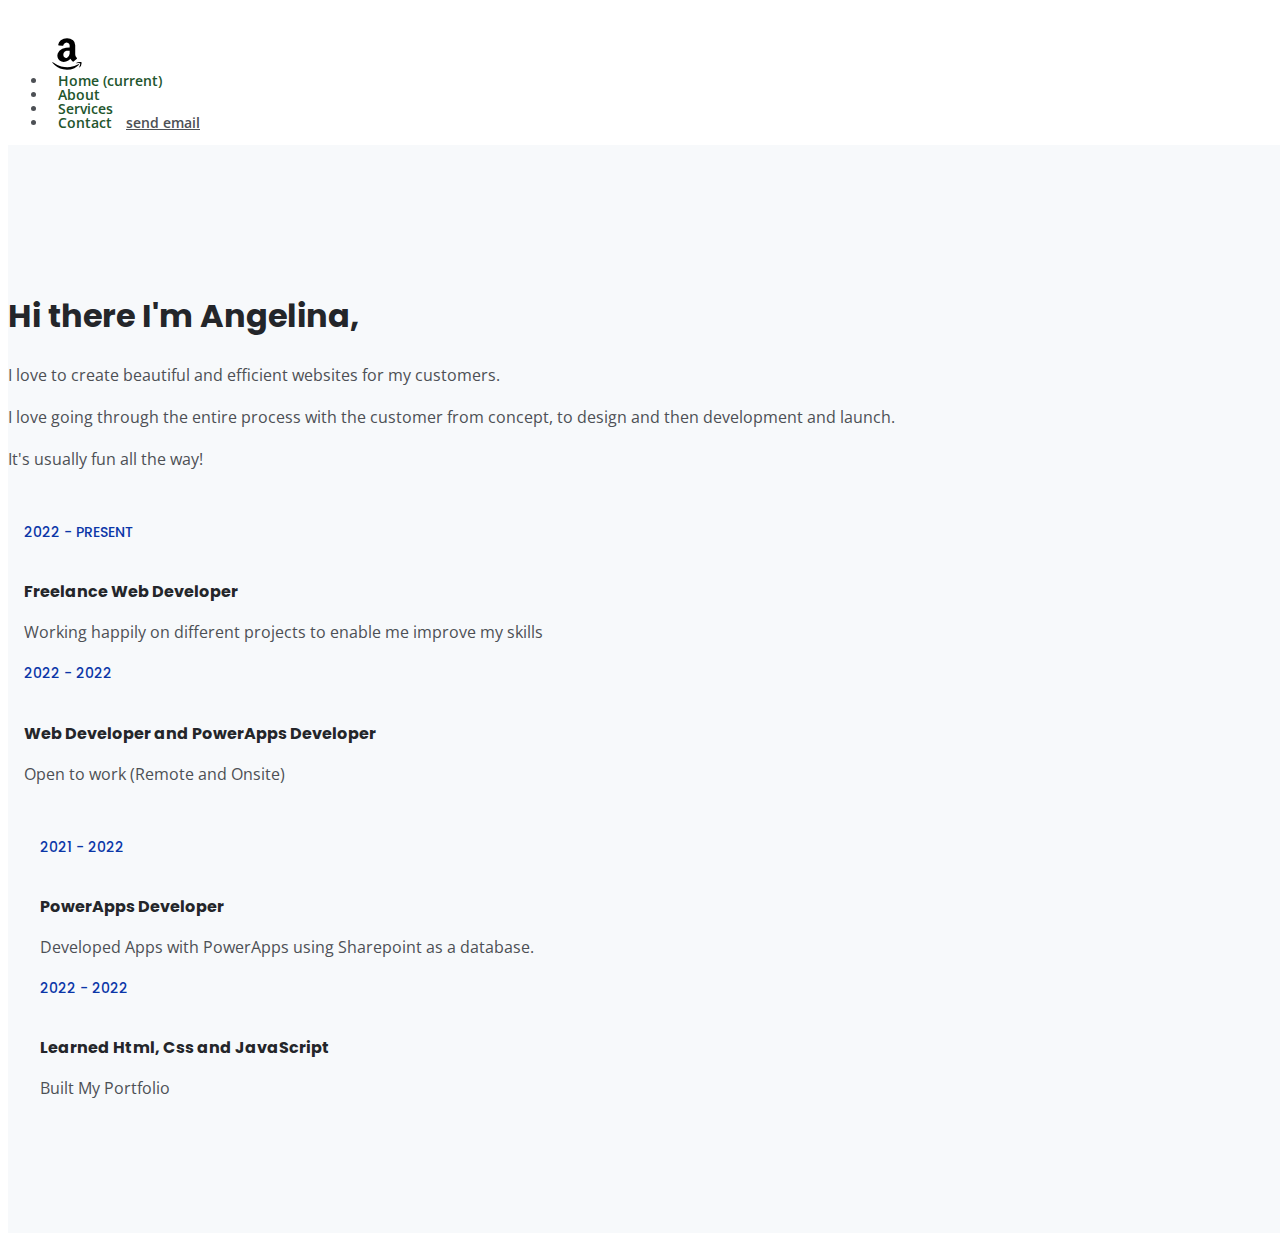
==== about.html @ e0189b52 "updates" ====
<!DOCTYPE html>
<html lang="en">
    <head>
        <meta charset="utf-8">
        <meta name="viewport" content="width=device-width, initial-scale=1, shrink-to-fit=no">
        
        <!-- SEO Meta Tags -->
        <meta name="description" content="Your description">
        <meta name="author" content="Angelina Onuoha">
    
        <!-- OG Meta Tags to improve the way the post looks when you share the page on Facebook, Twitter, LinkedIn -->
        <meta property="og:site_name" content="" /> <!-- website name -->
        <meta property="og:site" content="" /> <!-- website link -->
        <meta property="og:title" content=""/> <!-- title shown in the actual shared post -->
        <meta property="og:description" content="" /> <!-- description shown in the actual shared post -->
        <meta property="og:image" content="" /> <!-- image link, make sure it's jpg -->
        <meta property="og:url" content="" /> <!-- where do you want your post to link to -->
        <meta name="twitter:card" content="summary_large_image"> <!-- to have large image post format in Twitter -->
    
        <!-- Webpage Title -->
        <title>About Page</title>
        
        <!-- Styles -->
        <link rel="preconnect" href="https://fonts.gstatic.com">
        <link href="https://fonts.googleapis.com/css2?family=Open+Sans:ital,wght@0,400;0,600;0,700;1,400&family=Poppins:wght@600&display=swap" rel="stylesheet">
        <link href="css/bootstrap.css" rel="stylesheet">
        <link href="css/fontawesome-all.css" rel="stylesheet">
        <link href="css/styles.css" rel="stylesheet">
        
        <!-- Favicon  -->
        <link rel="icon" href="./images/Logo of A.svg">
    </head>
    <body data-spy="scroll" data-target=".fixed-top">

         <!-- Navigation -->
    <nav class="navbar navbar-expand-lg fixed-top navbar-dark">
        <div class="container">
            
            <!-- Image Logo -->
            <a class="navbar-brand logo-image" href="index.html"><img src="./images/Logo of A.svg" alt="logo picture"></a>  

            <!-- Text Logo - Use this if you don't have a graphic logo -->
            <!-- <a class="navbar-brand logo-text page-scroll" href="index.html">Angel</a> -->

            <button class="navbar-toggler p-0 border-0" type="button" data-toggle="offcanvas">
                <span class="navbar-toggler-icon"></span>
            </button>

            <div class="navbar-collapse offcanvas-collapse" id="navbarsExampleDefault">
                <ul class="navbar-nav ml-auto">
                    <li class="nav-item">
                        <a class="nav-link page-scroll" href="index.html">Home <span class="sr-only">(current)</span></a>
                    </li>
                    <li class="nav-item">
                        <a class="nav-link page-scroll" href="about.html">About</a>
                    </li>
                    <li class="nav-item">
                        <a class="nav-link page-scroll" href="services.html">Services</a>
                    </li>
                    
                    <li class="nav-item">
                        <a class="nav-link page-scroll" href="contact.html"target="_blank">Contact</a>
                        <a href="mailto:chimaangelina@gmail.com"target="_blank">send email</a>
                    </li>
                </ul>
                <span class="nav-item social-icons">
                    <span class="fa-stack">
                        <a href="https://www.facebook.com/angelina.onuoha"target="_blank">
                            <i class="fas fa-circle fa-stack-2x"></i>
                            <i class="fab fa-facebook-f fa-stack-1x"></i>
                        </a>
                    </span>
                    <span class="fa-stack">
                        <a href="https://www.twiter.com/@AngelinaOnuoha"target="_blank">
                            <i class="fas fa-circle fa-stack-2x"></i>
                            <i class="fab fa-twitter fa-stack-1x"></i>
                        </a>
                    </span>
                </span>
            </div> <!-- end of navbar-collapse -->
        </div> <!-- end of container -->
    </nav> <!-- end of navbar -->
    <!-- end of navigation -->


        
    <!-- About-->
    <div id="about" class="basic-1 bg-gray">
        <div class="container">
            <div class="row">
                <div class="col-lg-4">
                    <div class="text-container first">
                        <h2>Hi there I'm Angelina,</h2>
                        <p>I love to create beautiful and efficient websites for my customers.</p>
                        <p>I love going through the entire process with the customer from concept, to design and then development and launch.</p>
                        <p>It's usually fun all the way!</p>
                    </div> <!-- end of text-container -->
                </div> <!-- end of col -->
                
                <div class="col-lg-4">
                    <div class="text-container second">
                        <div class="time">2022 - PRESENT</div>
                        <h6>Freelance Web Developer</h6>
                        <p>Working happily on different projects to enable me improve my skills</p>
                        <div class="time">2022 - 2022</div>
                        <h6>Web Developer and PowerApps Developer</h6>
                        <p>Open to work (Remote and Onsite)</p>
                    </div> <!-- end of text-container -->
                </div> <!-- end of col -->
                <div class="col-lg-4">
                    <div class="text-container third">
                        <div class="time">2021 - 2022</div>
                        <h6>PowerApps Developer</h6>
                        <p>Developed Apps with PowerApps using Sharepoint as a database.</p>
                        <div class="time">2022 - 2022</div>
                        <h6>Learned Html, Css and JavaScript</h6>
                        <p>Built My Portfolio</p>
                    </div> <!-- end of text-container -->
                </div> <!-- end of col -->
            </div> <!-- end of row -->
        </div> <!-- end of container -->
    </div> <!-- end of basic-1 -->
    <!-- end of about -->

</body>
</html>
---- css/styles.css ----
/* Description: Master CSS file */

/*****************************************
Table Of Contents:
- General Styles
- Navigation
- Header
- About
- Services
- Details
- Projects
- Works
- Testimonials
- Questions
- Contact
- Footer 
- Copyright
- Back To Top Button
- Extra Pages
- Media Queries
******************************************/

/*****************************************
Colors:
- Backgrounds, navbar - black #24262a
- Backgrounds - light gray #f7f9fb
- Buttons, icons - blue #0b36a8
- Headings text - black #24262a
- Body text - dark gray #4d5055
******************************************/

/**************************/
/*     General Styles     */
/**************************/
body,
html {
  width: 100%;
  height: 100%;
}

body,
p {
  color: #4d5055;
  font: 400 1rem/1.625rem "Open Sans", sans-serif;
}

h1 {
  color: #24262a;
  font-weight: 700;
  font-size: 1.2rem;
  line-height: 3.25rem;
  font-family: "Poppins";
}
.intro {
  font-size: 20px;
}
h2 {
  color: #24262a;
  font-weight: 700;
  font-size: 2rem;
  line-height: 2.5rem;
  font-family: "Poppins";
}

h3 {
  color: #24262a;
  font-weight: 700;
  font-size: 1.75rem;
  line-height: 2.25rem;
  font-family: "Poppins";
}

h4 {
  color: #24262a;
  font-weight: 700;
  font-size: 1.5rem;
  line-height: 2rem;
  font-family: "Poppins";
}

h5 {
  color: #24262a;
  font-weight: 700;
  font-size: 1.25rem;
  line-height: 1.625rem;
  font-family: "Poppins";
}

h6 {
  color: #24262a;
  font-weight: 700;
  font-size: 1rem;
  line-height: 1.375rem;
  font-family: "Poppins";
}

.p-large {
  font-size: 14px;
  line-height: 1.75rem;
}

.p-small {
  font-size: 0.875rem;
  line-height: 1.5rem;
}

.testimonial-text {
  font-style: italic;
}

.testimonial-author {
  font-weight: 700;
  font-size: 1rem;
  line-height: 1.5rem;
}

.li-space-lg li {
  margin-bottom: 0.5rem;
}

a {
  color: #4d5055;
  text-decoration: underline;
}

a:hover {
  color: #b8d08f;
  text-decoration: underline;
}

.no-line {
  text-decoration: none;
}

.no-line:hover {
  text-decoration: none;
}

.blue {
  color: #2259ec;
}

.bg-gray {
  background-color: #f7f9fb;
}

.section-divider {
  display: block;
  height: 1px;
  margin: 0;
  border: none;
  background-color: #d3dae2;
}

.btn-solid-reg {
  display: inline-block;
  padding: 1.375rem 2.25rem 1.375rem 2.25rem;
  border: 1px solid #0b36a8;
  background-color: #0b36a8;
  color: #ffffff;
  font-weight: 600;
  font-size: 0.875rem;
  line-height: 0;
  text-decoration: none;
  transition: all 0.2s;
}

.btn-solid-reg:hover {
  background-color: transparent;
  color: #0b36a8; /* needs to stay here because of the color property of a tag */
  text-decoration: none;
}

.btn-solid-lg {
  display: inline-block;
  padding: 1.625rem 2.625rem 1.625rem 2.625rem;
  border: 1px solid #0b36a8;
  background-color: #0b36a8;
  color: #ffffff;
  font-weight: 600;
  font-size: 0.875rem;
  line-height: 0;
  text-decoration: none;
  transition: all 0.2s;
}

.btn-solid-lg:hover {
  background-color: transparent;
  color: #0b36a8; /* needs to stay here because of the color property of a tag */
  text-decoration: none;
}

.btn-outline-reg {
  display: inline-block;
  padding: 1.375rem 2.25rem 1.375rem 2.25rem;
  border: 1px solid #24262a;
  background-color: transparent;
  color: #24262a;
  font-weight: 600;
  font-size: 0.875rem;
  line-height: 0;
  text-decoration: none;
  transition: all 0.2s;
}

.btn-outline-reg:hover {
  background-color: #c0ceeb;
  color: #ffffff;
  text-decoration: none;
}

.btn-outline-lg {
  display: inline-block;
  padding: 1.625rem 2.625rem 1.625rem 2.625rem;
  border: 1px solid #75a0f0;
  background-color: transparent;
  color: #c0d3f7;
  font-weight: 600;
  font-size: 0.875rem;
  line-height: 0;
  text-decoration: none;
  transition: all 0.2s;
}

.btn-outline-lg:hover {
  background-color: #91afec;
  color: #ffffff;
  text-decoration: none;
}

.btn-outline-sm {
  display: inline-block;
  padding: 1rem 1.5rem 1rem 1.5rem;
  border: 1px solid #24262a;
  background-color: transparent;
  color: #24262a;
  font-weight: 600;
  font-size: 0.875rem;
  line-height: 0;
  text-decoration: none;
  transition: all 0.2s;
}

.btn-outline-sm:hover {
  background-color: #a2bcf0;
  color: #ffffff;
  text-decoration: none;
}

.form-group {
  position: relative;
  margin-bottom: 1.25rem;
}

.label-control {
  position: absolute;
  top: 0.875rem;
  left: 1.5rem;
  color: #7d838a;
  opacity: 1;
  font-size: 0.875rem;
  line-height: 1.375rem;
  cursor: text;
  transition: all 0.2s ease;
}

.form-control-input:focus + .label-control,
.form-control-input.notEmpty + .label-control,
.form-control-textarea:focus + .label-control,
.form-control-textarea.notEmpty + .label-control {
  top: 0.125rem;
  color: #4d5055;
  opacity: 1;
  font-size: 0.75rem;
  font-weight: 700;
}

.form-control-input,
.form-control-select {
  display: block; /* needed for proper display of the label in Firefox, IE, Edge */
  width: 100%;
  padding-top: 1.125rem;
  padding-bottom: 0.125rem;
  padding-left: 1.5rem;
  border: 1px solid #cbcbd1;
  background-color: #ffffff;
  color: #4d5055;
  font-size: 0.875rem;
  line-height: 1.875rem;
  transition: all 0.2s;
  -webkit-appearance: none; /* removes inner shadow on form inputs on ios safari */
}

.form-control-select {
  padding-top: 0.5rem;
  padding-bottom: 0.5rem;
  height: 3.25rem;
  color: #7d838a;
}

select {
  /* you should keep these first rules in place to maintain cross-browser behavior */
  -webkit-appearance: none;
  -moz-appearance: none;
  -ms-appearance: none;
  -o-appearance: none;
  appearance: none;
  background-image: url("../images/down-arrow.png");
  background-position: 96% 50%;
  background-repeat: no-repeat;
  outline: none;
}

.form-control-textarea {
  display: block; /* used to eliminate a bottom gap difference between Chrome and IE/FF */
  width: 100%;
  height: 14rem; /* used instead of html rows to normalize height between Chrome and IE/FF */
  padding-top: 1.5rem;
  padding-left: 1.3125rem;
  border: 1px solid #cbcbd1;
  background-color: #ffffff;
  color: #4d5055;
  font-size: 0.875rem;
  line-height: 1.5rem;
  transition: all 0.2s;
}

.form-control-input:focus,
.form-control-select:focus,
.form-control-textarea:focus {
  border: 1px solid #a1a1a1;
  outline: none; /* Removes blue border on focus */
}

.form-control-input:hover,
.form-control-select:hover,
.form-control-textarea:hover {
  border: 1px solid #a1a1a1;
}

.checkbox {
  font-size: 0.75rem;
  line-height: 1.25rem;
}

input[type="checkbox"] {
  vertical-align: -10%;
  margin-right: 0.5rem;
}

.form-control-submit-button {
  display: inline-block;
  width: 100%;
  height: 3.25rem;
  border: 1px solid #0b36a8;
  border-radius: 32px;
  background-color: #0b36a8;
  color: #ffffff;
  font-weight: 600;
  font-size: 0.875rem;
  line-height: 0;
  cursor: pointer;
  transition: all 0.2s;
}

.form-control-submit-button:hover {
  border: 1px solid #24262a;
  background-color: transparent;
  color: #24262a;
}

/**********************/
/*     Navigation     */
/**********************/
.navbar {
  background-color: #a3b1cd;
  font-weight: 600;
  font-size: 0.875rem;
  line-height: 0.875rem;
  box-shadow: 0 1px 6px 0 rgba(0, 0, 0, 0.025);
}

.navbar .navbar-brand {
  padding-top: 0.125rem;
  padding-bottom: 0.125rem;
}

.navbar .logo-image img {
  width: 118px;
  height: 36px;
}

.navbar .logo-text {
  color: #ffffff;
  font-weight: 700;
  font-size: 1.875rem;
  line-height: 1rem;
  text-decoration: none;
}

.offcanvas-collapse {
  position: fixed;
  top: 3.25rem; /* adjusts the height between the top of the page and the offcanvas menu */
  bottom: 0;
  left: 100%;
  width: 100%;
  padding-right: 1rem;
  padding-left: 1rem;
  overflow-y: auto;
  visibility: hidden;
  background-color: #97b1e6;
  transition: visibility 0.3s ease-in-out, -webkit-transform 0.3s ease-in-out;
  transition: transform 0.3s ease-in-out, visibility 0.3s ease-in-out;
  transition: transform 0.3s ease-in-out, visibility 0.3s ease-in-out,
    -webkit-transform 0.3s ease-in-out;
}

.offcanvas-collapse.open {
  visibility: visible;
  -webkit-transform: translateX(-100%);
  transform: translateX(-100%);
}

.navbar .navbar-nav {
  margin-top: 0.75rem;
  margin-bottom: 0.5rem;
}

.navbar .nav-item .nav-link {
  padding-top: 0.625rem;
  padding-bottom: 0.625rem;
  color: #22552d;
  text-decoration: none;
  transition: all 0.2s ease;
}

.navbar .nav-item.dropdown.show .nav-link,
.navbar .nav-item .nav-link:hover,
.navbar .nav-item .nav-link.active {
  color: #060d44;
}

/* Dropdown Menu */
.navbar .dropdown .dropdown-menu {
  animation: fadeDropdown 0.2s; /* required for the fade animation */
}

@keyframes fadeDropdown {
  0% {
    opacity: 0;
  }

  100% {
    opacity: 1;
  }
}

.navbar .dropdown-menu {
  margin-top: 0.5rem;
  margin-bottom: 0.5rem;
  border: none;
  background-color: #aac1ed;
}

.navbar .dropdown-item {
  padding-top: 0.5rem;
  padding-bottom: 0.5rem;
  color: #ffffff;
  font-weight: 600;
  font-size: 0.875rem;
  line-height: 0.875rem;
  text-decoration: none;
}

.navbar .dropdown-item:hover {
  background-color: #0eb5e8;
  color: #474d81;
}

.navbar .dropdown-divider {
  width: 100%;
  height: 1px;
  margin: 0.5rem auto 0.5rem auto;
  border: none;
  background-color: #e172e3;
}
/* end of dropdown menu */

.navbar .fa-stack {
  width: 2em;
  margin-right: 0.25rem;
  font-size: 0.75rem;
}

.navbar .fa-stack-2x {
  color: #0b36a8;
  transition: all 0.2s ease;
}

.navbar .fa-stack-1x {
  color: #ffffff;
  transition: all 0.2s ease;
}

.navbar .fa-stack:hover .fa-stack-2x {
  color: #ffffff;
}

.navbar .fa-stack:hover .fa-stack-1x {
  color: #0b36a8;
}

.navbar .navbar-toggler {
  padding: 0;
  border: none;
  font-size: 1.25rem;
}

/******************/
/*     Header     */
/******************/
.header {
  padding-top: 7rem;
  padding-bottom: 5.5rem;
  background: linear-gradient(rgba(0, 0, 0, 0.1), rgba(0, 0, 0, 0.1)),
    url("../images/icon.jpg") center center no-repeat;
  background-size: cover;
  text-align: center;
}

.header .h1-large {
  margin-bottom: 1.75rem;
  color: #ffffff;
}

.header .btn-solid-lg:hover {
  border: 1px solid #ffffff;
  color: #ffffff;
}

.header .btn-outline-lg {
  padding: 1.625rem 1.625rem 1.625rem 1.625rem;
  border: none;
  color: #f5ebeb;
}

.header .btn-outline-lg:hover {
  background: transparent;
  color: #9cfdd9;
  text-decoration: none;
}

.header .btn-outline-lg .fas {
  margin-right: 0.375rem;
}

/*****************/
/*     About     */
/*****************/
.basic-1 {
  padding-top: 7.75rem;
  padding-bottom: 5.25rem;
}

.basic-1 .text-container {
  margin-bottom: 3rem;
}

.basic-1 .time {
  margin-bottom: 0.5rem;
  color: #0b36a8;
  font-weight: 500;
  font-size: 0.875rem;
  line-height: 1.5rem;
  font-family: "Poppins";
}

.basic-1 h6 {
  margin-bottom: 0.125rem;
}

/********************/
/*     Services     */
/********************/
.basic-2 {
  padding-top: 7.75rem;
  padding-bottom: 5.25rem;
}

.basic-2 .h2-heading {
  margin-bottom: 0.75rem;
  text-align: center;
}

.basic-2 .p-heading {
  margin-bottom: 4rem;
  text-align: center;
}

.basic-2 .text-box {
  margin-bottom: 3rem;
  padding: 3.5rem 1rem 2.125rem 1rem;
  border: 1px solid #cfd7de;
}

.basic-2 .fas,
.basic-2 .far {
  margin-bottom: 1.75rem;
  color: #0b36a8;
  font-size: 3.5rem;
}

.basic-2 h4 {
  letter-spacing: 1px;
}

/*******************/
/*     Details     */
/*******************/
.split .area-1 {
  height: 430px;
  background: linear-gradient(
      to bottom right,
      rgba(25, 26, 29, 0.5),
      rgba(25, 26, 29, 0.5)
    ),
    url("../images/background\ A.jpg") center center no-repeat;
  background-size: cover;
}

.split .area-2 {
  padding-top: 7.75rem;
  padding-bottom: 7.75rem;
}

.split p {
  margin-bottom: 2.25rem;
}

.split .icons-container {
  margin-top: 3rem;
}

.split .icons-container img {
  width: 50px;
  margin-right: 0.625rem;
  margin-bottom: 0.75rem;
}

/********************/
/*     Projects     */
/********************/
.basic-3 {
  padding-top: 7.75rem;
  padding-bottom: 1rem;
}

.basic-3 .h2-heading {
  margin-bottom: 0.75rem;
  text-align: center;
}

.basic-3 .p-heading {
  margin-bottom: 4rem;
  text-align: center;
}

.basic-3 .text-container {
  margin-bottom: 4rem;
}

.basic-3 .image-container {
  margin-bottom: 1rem;
}

/* Hover Animation */
.basic-3 .image-container {
  overflow: hidden;
  margin-right: auto;
  margin-left: auto;
}

.basic-3 .image-container img {
  margin: 0;
  transition: all 0.2s;
}

.basic-3 .image-container:hover img {
  -moz-transform: scale(1.1);
  -webkit-transform: scale(1.1);
  transform: scale(1.1);
}
/* end of hover animation */

/*****************/
/*     Works     */
/*****************/
.basic-4 {
  padding-bottom: 1rem;
}

.basic-4 .text-container {
  margin-bottom: 4rem;
}

.basic-4 .image-container {
  margin-bottom: 1rem;
}

/* Hover Animation */
.basic-4 .image-container {
  overflow: hidden;
  margin-right: auto;
  margin-left: auto;
}

.basic-4 .image-container img {
  margin: 0;
  transition: all 0.2s;
}

.basic-4 .image-container:hover img {
  -moz-transform: scale(1.15);
  -webkit-transform: scale(1.15);
  transform: scale(1.15);
}
/* end of hover animation */

/************************/
/*     Testimonials     */
/************************/
.cards-1 {
  padding-top: 3rem;
  padding-bottom: 3.875rem;
}

.cards-1 .h2-heading {
  margin-bottom: 3rem;
  text-align: center;
}

.cards-1 .card {
  margin-bottom: 4rem;
  border: none;
}

.cards-1 .card-body {
  padding: 0;
  text-align: center;
}

.cards-1 .testimonial-text {
  margin-bottom: 1.625rem;
}

.cards-1 img {
  display: inline-block;
  width: 60px;
  margin-bottom: 0.875rem;
  border-radius: 50%;
}

.cards-1 .text {
  margin-top: 0.375rem;
}

.cards-1 .testimonial-author {
  color: #24262a;
}

.cards-1 .testimonial-author,
.cards-1 .occupation {
  font-size: 0.875rem;
  line-height: 1.375rem;
}

/*********************/
/*     Questions     */
/*********************/
.accordion-1 {
  padding-top: 7.75rem;
  padding-bottom: 6.75rem;
}

.accordion-1 .h2-heading {
  margin-bottom: 2.5rem;
  text-align: center;
}

.accordion-1 .card {
  margin-bottom: 1.75rem;
  border: none;
}

.accordion-1 .card-header {
  padding: 0;
  border: none;
  background-color: transparent;
}

.accordion-1 .card button {
  padding: 0;
  color: #24262a;
  font-weight: 600;
  font-size: 1.125rem;
  line-height: 1.75rem;
  font-family: "Poppins";
}

.accordion-1 .card button:hover {
  text-decoration: none;
}

.accordion-1 .card button:before {
  float: left;
  margin-right: 0.625rem;
  font-family: "Font Awesome 5 Free";
  font-weight: 900;
  content: "\f078";
  transition: all 0.2s;
}

.accordion-1 .card button.collapsed:before {
  -webkit-transform: rotate(180deg);
  -moz-transform: rotate(180deg);
  transform: rotate(180deg);
}

.accordion-1 .card-body {
  padding: 0.75rem 1.5rem 0.5rem 1.5rem;
}

/*******************/
/*     Contact     */
/*******************/
.form-1 {
  padding-top: 7.75rem;
  padding-bottom: 7rem;
  text-align: center;
}

.form-1 .h2-heading {
  margin-bottom: 0.75rem;
  text-align: center;
}

.form-1 .p-heading {
  margin-bottom: 4rem;
}

/******************/
/*     Footer     */
/******************/
.footer {
  padding-top: 6.25rem;
  padding-bottom: 2rem;
  background-color: #95b0e5;
  text-align: center;
}

.footer a {
  text-decoration: none;
}

.footer .fa-stack {
  width: 2em;
  margin-bottom: 1.25rem;
  margin-right: 0.375rem;
  font-size: 1.5rem;
}

.footer .fa-stack .fa-stack-1x {
  color: #ffffff;
  transition: all 0.2s ease;
}

.footer .fa-stack .fa-stack-2x {
  color: #0b36a8;
  transition: all 0.2s ease;
}

.footer .fa-stack:hover .fa-stack-1x {
  color: #0b36a8;
}

.footer .fa-stack:hover .fa-stack-2x {
  color: #ffffff;
}

/*********************/
/*     Copyright     */
/*********************/
.copyright {
  padding-top: 1rem;
  padding-bottom: 1rem;
  background-color: #a4bef0;
  text-align: center;
}

.copyright .p-small {
  color: #9da6ac;
  text-align: center;
}

.copyright a {
  color: #9da6ac;
}

/******************************/
/*     Back To Top Button     */
/******************************/
a.back-to-top {
  position: fixed;
  z-index: 999;
  right: 12px;
  bottom: 12px;
  display: none;
  width: 42px;
  height: 42px;
  border-radius: 30px;
  background: #a7b5ca url("../images/up-arrow.png") no-repeat center 47%;
  background-size: 18px 18px;
  text-indent: -9999px;
}

a:hover.back-to-top {
  background-color: #0b36a8;
}

/***********************/
/*     Extra Pages     */
/***********************/
.ex-header {
  padding-top: 8.5rem;
  padding-bottom: 4rem;
  background-color: #a7b8db;
}

.ex-header h1 {
  color: #ffffff;
}

.ex-basic-1 .list-unstyled .fas {
  font-size: 0.375rem;
  line-height: 1.625rem;
}

.ex-basic-1 .list-unstyled .media-body {
  margin-left: 0.5rem;
}

.ex-basic-1 .text-box {
  padding: 1.25rem 1.25rem 0.5rem 1.25rem;
  background-color: #f7f9fb;
}

.ex-cards-1 .card {
  border: none;
  background-color: transparent;
}

.ex-cards-1 .card .fa-stack {
  width: 2em;
  font-size: 1.125rem;
}

.ex-cards-1 .card .fa-stack-2x {
  color: #0b36a8;
}

.ex-cards-1 .card .fa-stack-1x {
  color: #ffffff;
  font-weight: 700;
  line-height: 2.125rem;
}

.ex-cards-1 .card .list-unstyled .media-body {
  margin-left: 0.75rem;
}

.ex-cards-1 .card .list-unstyled .media-body h5 {
  margin-top: 0.125rem;
  margin-bottom: 0.375rem;
}

/*************************/
/*     Media Queries     */
/*************************/
/* Min-width 768px */
@media (min-width: 768px) {
  /* Header */
  .header {
    padding-top: 11rem;
    padding-bottom: 9rem;
  }
  /* end of header */

  /* Services */
  .basic-2 .text-box {
    padding-right: 2.125rem;
    padding-left: 2.125rem;
  }
  /* end of services */

  /* Extra Pages */
  .ex-basic-1 .text-box {
    padding: 1.75rem 2rem 0.875rem 2rem;
  }
  /* end of extra pages */
}
/* end of min-width 768px */

/* Min-width 992px */
.iconHouse {
  margin-bottom: 20px;
}
.icons {
  background: inherit;
  color: #2259ec;
}
.icons:hover {
  font-size: 1.5rem;
}
@media (min-width: 992px) {
  /* General Styles */
  .h2-heading {
    width: 35.25rem;
    margin-right: auto;
    margin-left: auto;
  }

  .p-heading {
    width: 46rem;
    margin-right: auto;
    margin-left: auto;
  }
  /* end of general styles */

  /* Navigation */
  .navbar {
    padding-top: 1.75rem;
    background-color: transparent;
    box-shadow: none;
    transition: all 0.2s;
  }

  .navbar.top-nav-collapse {
    padding-top: 0.5rem;
    padding-top: 0.5rem;
    background-color: #a1bbee;
    box-shadow: 0 3px 6px 0 rgba(0, 0, 0, 0.025);
  }

  .offcanvas-collapse {
    position: static;
    top: auto;
    bottom: auto;
    left: auto;
    width: auto;
    padding-right: 0;
    padding-left: 0;
    background-color: transparent;
    overflow-y: visible;
    visibility: visible;
  }

  .offcanvas-collapse.open {
    -webkit-transform: none;
    transform: none;
  }

  .navbar .navbar-nav {
    margin-top: 0;
    margin-bottom: 0;
  }

  .navbar .nav-item .nav-link {
    padding-right: 0.625rem;
    padding-left: 0.625rem;
  }

  .navbar .dropdown-menu {
    margin-top: 0.25rem;
    box-shadow: 0 3px 3px 1px rgba(0, 0, 0, 0.08);
  }

  .navbar .dropdown-divider {
    width: 90%;
  }

  .navbar .social-icons {
    margin-left: 0.5rem;
  }

  .navbar .fa-stack {
    margin-right: 0;
    margin-left: 0.25rem;
  }
  /* end of navigation */

  /* Header */
  .header {
    padding-top: 15rem;
    padding-bottom: 14rem;
    text-align: left;
  }
  /* end of header */

  /* Details */
  .split {
    height: 760px;
  }

  .split .area-1 {
    height: 100%;
    width: 50%;
    display: inline-block;
  }

  .split .area-2 {
    height: 100%;
    width: 50%;
    display: inline-block;
    vertical-align: top;
  }

  .split .text-container {
    width: 400px;
    margin-left: 3rem;
  }
  /* end of details */

  /* Testimonials */
  .cards-1 .card {
    display: inline-block;
    width: 290px;
    vertical-align: top;
  }

  .cards-1 .card:nth-of-type(3n + 2) {
    margin-right: 1.5rem;
    margin-left: 1.5rem;
  }

  .cards-1 .card-body {
    text-align: left;
  }

  .cards-1 .details {
    display: flex;
    align-items: flex-start;
  }

  .cards-1 .details .text {
    flex-direction: column;
  }

  .cards-1 .details img {
    margin-right: 1.125rem;
  }
  /* end of testimonials */

  /* Accordion */
  .accordion-1 .accordion {
    width: 730px;
    margin-right: auto;
    margin-left: auto;
  }
  /* end of accordion */

  /* Contact */
  .form-1 form {
    width: 790px;
    margin-right: auto;
    margin-left: auto;
  }
  /* end of contact */

  /* Extra Pages */
  .ex-cards-1 .card {
    display: inline-block;
    width: 296px;
    vertical-align: top;
  }

  .ex-cards-1 .card:nth-of-type(3n + 2) {
    margin-right: 1rem;
    margin-left: 1rem;
  }
  /* end of extra pages */
}
/* end of min-width 992px */

/* Min-width 1200px */
@media (min-width: 1200px) {
  /* General Styles */
  .h1-large {
    font-size: 20px;
    line-height: 2rem;
  }
  /* end of general styles */

  /* Navigation */
  .navbar .container {
    max-width: 1330px;
  }
  /* end of navigation */

  /* Header */
  .header {
    padding-top: 18.25rem;
    padding-bottom: 17.25rem;
  }
  /* end of header */

  /* About */
  .basic-1 .text-container.first {
    margin-right: 2rem;
  }

  .basic-1 .text-container.second {
    margin-right: 1rem;
    margin-left: 1rem;
  }

  .basic-1 .text-container.third {
    margin-left: 2rem;
  }
  /* end of about */

  /* Details */
  .split {
    height: 700px;
  }

  .split .text-container {
    width: 460px;
    margin-left: 5rem;
  }
  /* end of details */

  /* Testimonials */
  .cards-1 .card {
    width: 338px;
  }

  .cards-1 .card:nth-of-type(3n + 2) {
    margin-right: 2.625rem;
    margin-left: 2.625rem;
  }
  /* end of testimonials */

  /* Extra Pages */
  .ex-cards-1 .card {
    width: 336px;
  }

  .ex-cards-1 .card:nth-of-type(3n + 2) {
    margin-right: 2.875rem;
    margin-left: 2.875rem;
  }
  /* end of extra pages */
}
/* end of min-width 1200px */
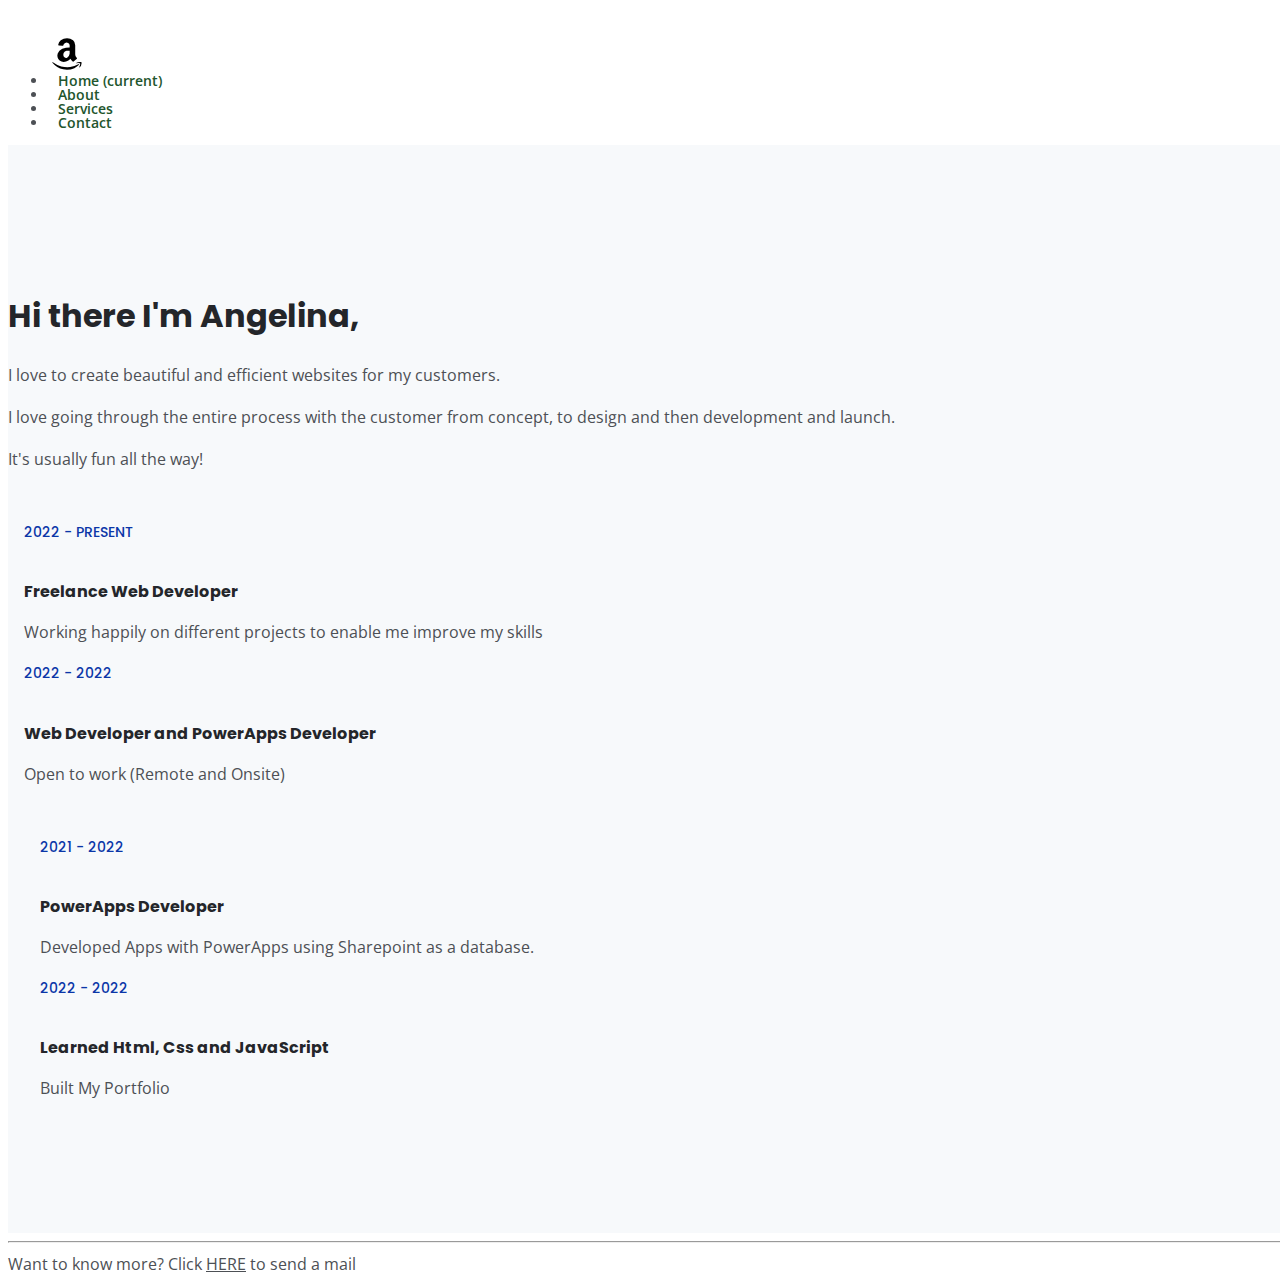
==== commit 527c3ea2: "update" ====
--- a/about.html
+++ b/about.html
@@ -60,7 +60,7 @@
                     
                     <li class="nav-item">
                         <a class="nav-link page-scroll" href="contact.html"target="_blank">Contact</a>
-                        <a href="mailto:chimaangelina@gmail.com"target="_blank">send email</a>
+                        
                     </li>
                 </ul>
                 <span class="nav-item social-icons">
@@ -122,5 +122,8 @@
     </div> <!-- end of basic-1 -->
     <!-- end of about -->
 
+    <hr>
+    Want to know more? Click <a href="mailto:chimaangelina@gmail.com"target="_blank">HERE</a> to send a mail
+
 </body>
 </html>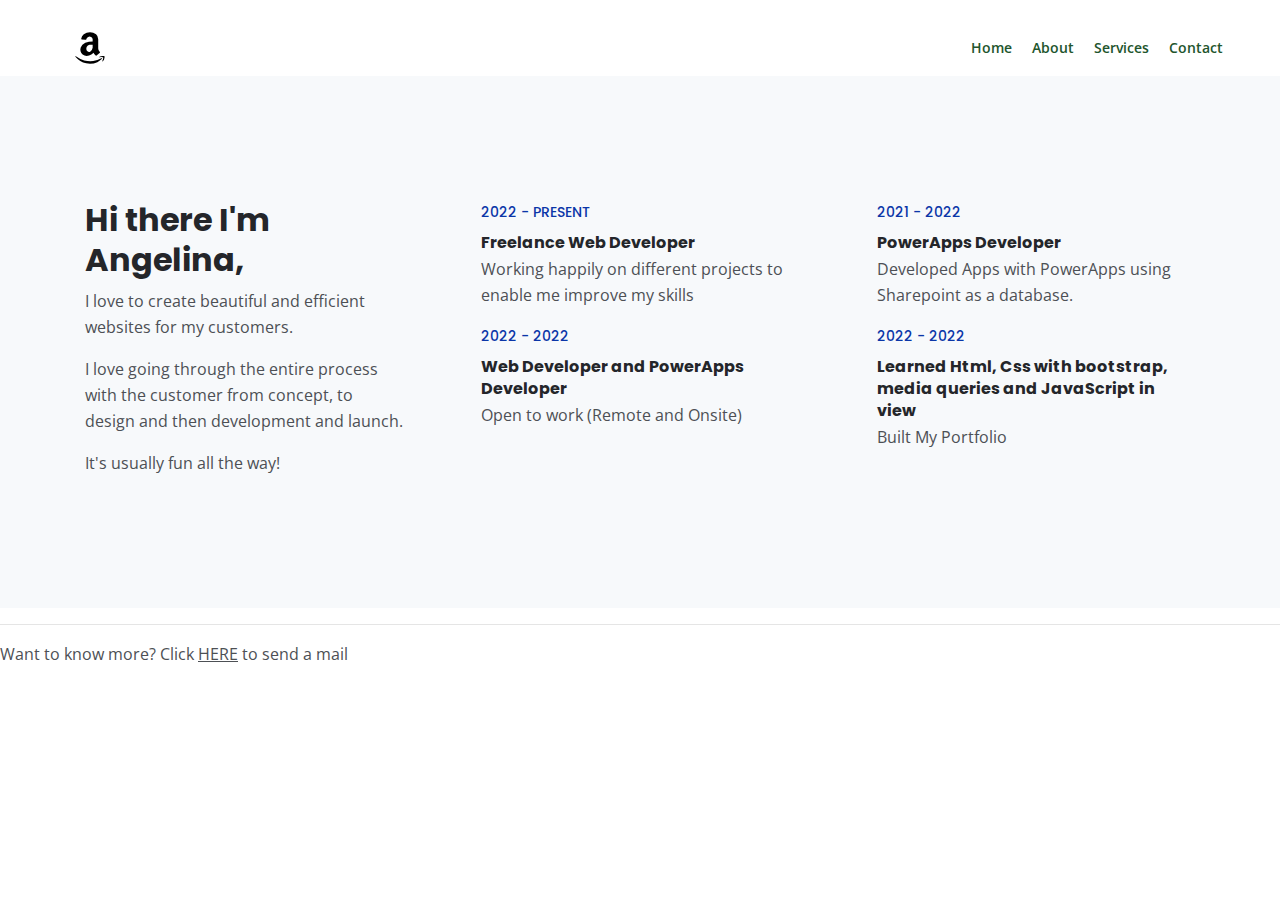
==== commit 88a2f820: "more work" ====
--- a/about.html
+++ b/about.html
@@ -113,7 +113,7 @@
                         <h6>PowerApps Developer</h6>
                         <p>Developed Apps with PowerApps using Sharepoint as a database.</p>
                         <div class="time">2022 - 2022</div>
-                        <h6>Learned Html, Css and JavaScript</h6>
+                        <h6>Learned Html, Css with bootstrap, media queries and JavaScript in view</h6>
                         <p>Built My Portfolio</p>
                     </div> <!-- end of text-container -->
                 </div> <!-- end of col -->
@@ -122,8 +122,8 @@
     </div> <!-- end of basic-1 -->
     <!-- end of about -->
 
-    <hr>
-    Want to know more? Click <a href="mailto:chimaangelina@gmail.com"target="_blank">HERE</a> to send a mail
+    <hr class="mail">
+    Want to know more? Click <a href="mailto:chimaangelina@gmail.com"target="_blank"><span>HERE</span></a> to send a mail
 
 </body>
 </html>--- a/css/styles.css
+++ b/css/styles.css
@@ -222,6 +222,13 @@
   transition: all 0.2s;
 }
 
+.mail{
+  color: green;
+}
+.mail-span{
+  color: blue;
+}
+
 .btn-outline-lg:hover {
   background-color: #91afec;
   color: #ffffff;
@@ -415,6 +422,8 @@
     -webkit-transform 0.3s ease-in-out;
 }
 
+
+
 .offcanvas-collapse.open {
   visibility: visible;
   -webkit-transform: translateX(-100%);
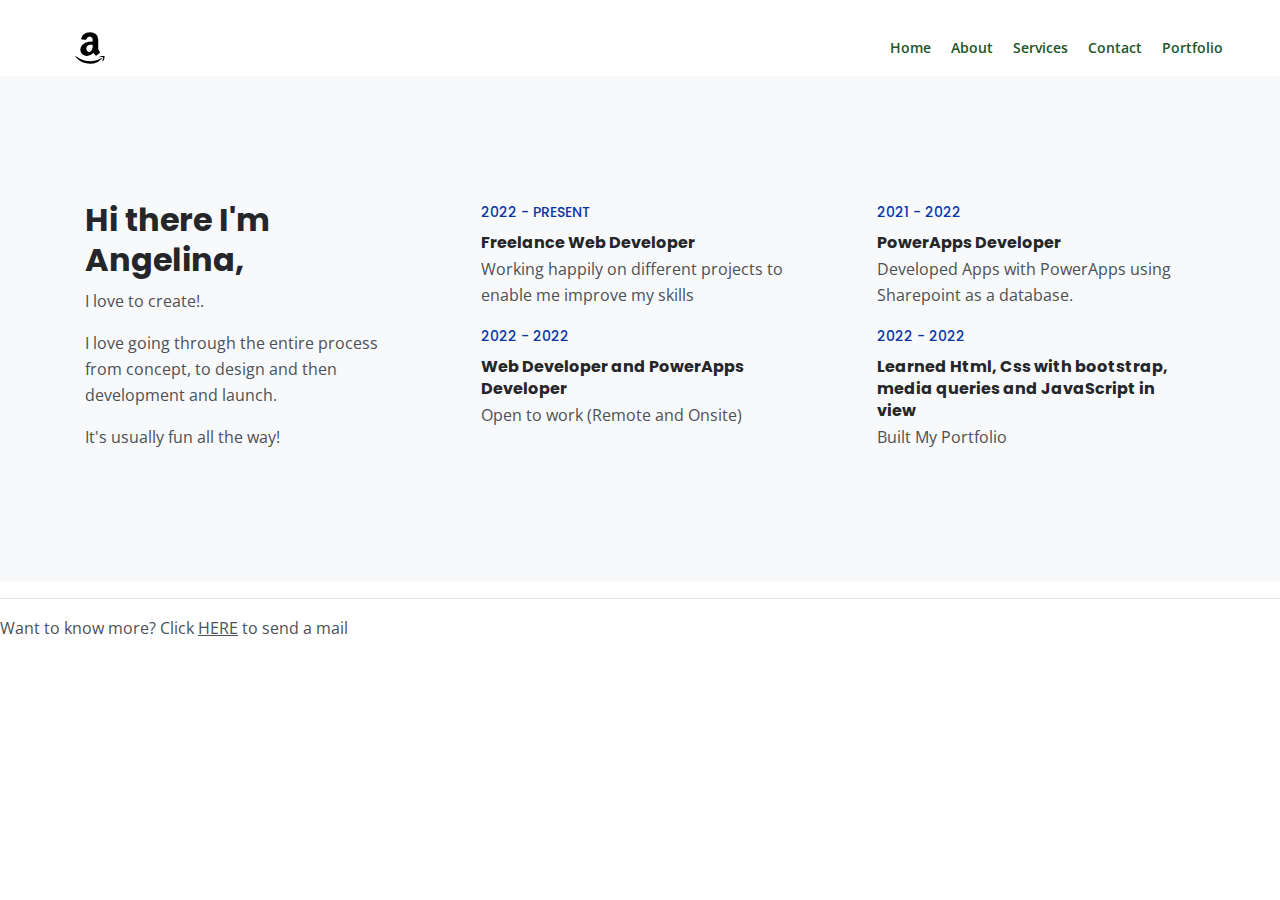
==== commit c8a12330: "new page" ====
--- a/about.html
+++ b/about.html
@@ -62,6 +62,10 @@
                         <a class="nav-link page-scroll" href="contact.html"target="_blank">Contact</a>
                         
                     </li>
+                    <li class="nav-item">
+                        <a class="nav-link page-scroll" href="portfolio.html"target="_blank">Portfolio</a>
+
+                    </li>
                 </ul>
                 <span class="nav-item social-icons">
                     <span class="fa-stack">
@@ -91,8 +95,8 @@
                 <div class="col-lg-4">
                     <div class="text-container first">
                         <h2>Hi there I'm Angelina,</h2>
-                        <p>I love to create beautiful and efficient websites for my customers.</p>
-                        <p>I love going through the entire process with the customer from concept, to design and then development and launch.</p>
+                        <p>I love to create!.</p>
+                        <p>I love going through the entire process from concept, to design and then development and launch.</p>
                         <p>It's usually fun all the way!</p>
                     </div> <!-- end of text-container -->
                 </div> <!-- end of col -->
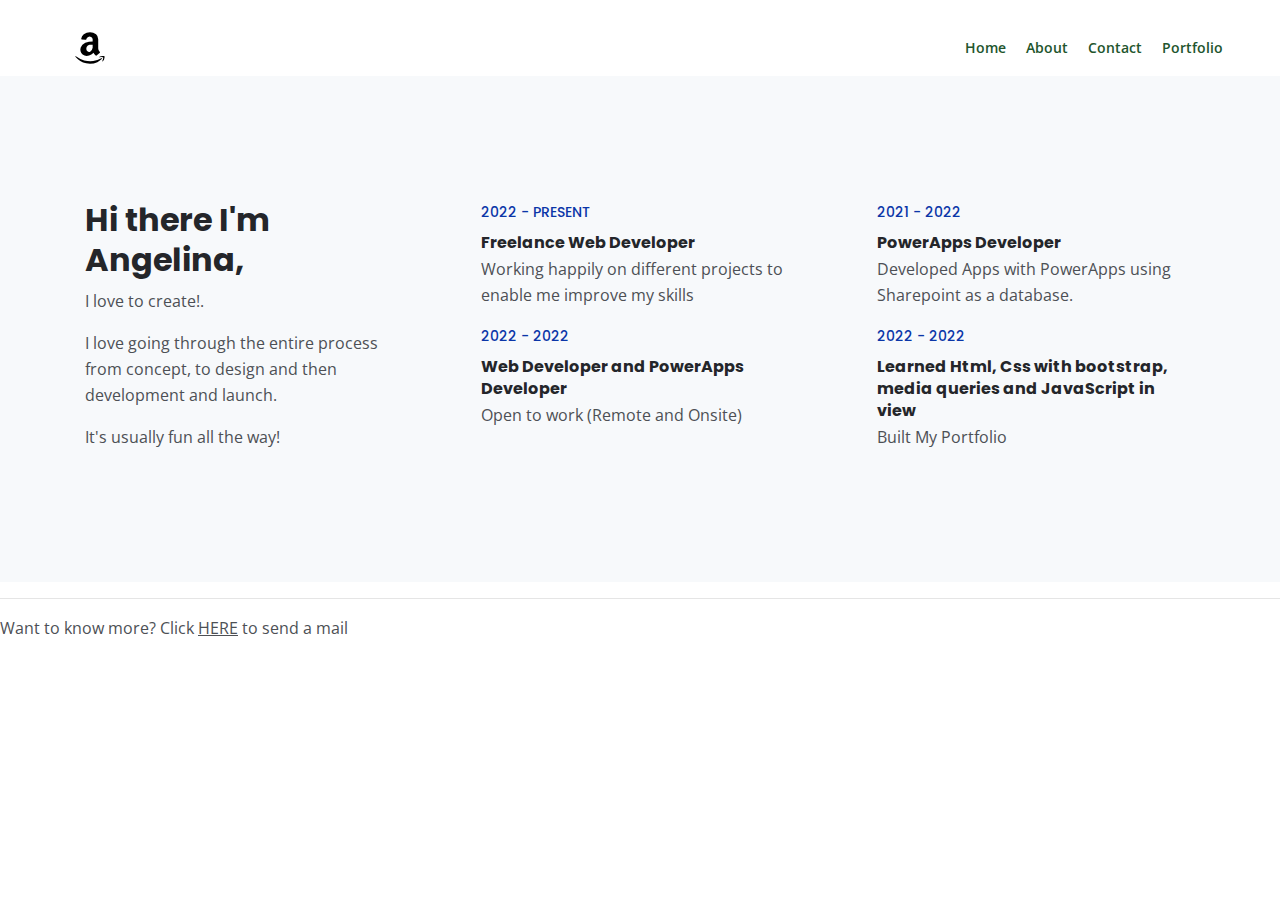
==== commit 57aeb386: "updates" ====
--- a/about.html
+++ b/about.html
@@ -54,9 +54,7 @@
                     <li class="nav-item">
                         <a class="nav-link page-scroll" href="about.html">About</a>
                     </li>
-                    <li class="nav-item">
-                        <a class="nav-link page-scroll" href="services.html">Services</a>
-                    </li>
+                    
                     
                     <li class="nav-item">
                         <a class="nav-link page-scroll" href="contact.html"target="_blank">Contact</a>
--- a/css/styles.css
+++ b/css/styles.css
@@ -1271,3 +1271,22 @@
   /* end of extra pages */
 }
 /* end of min-width 1200px */
+
+.resum{
+  background-color: #95b0e5;
+}
+.foot{
+  background-color: #7785ab;
+}
+.Angy{
+  color: #020f34;
+  font-weight: bolder;
+}
+.fine{
+  height: 4%;
+  width: 6%;
+  border-radius: 3%;
+}
+ul{flex-direction: column;
+
+}
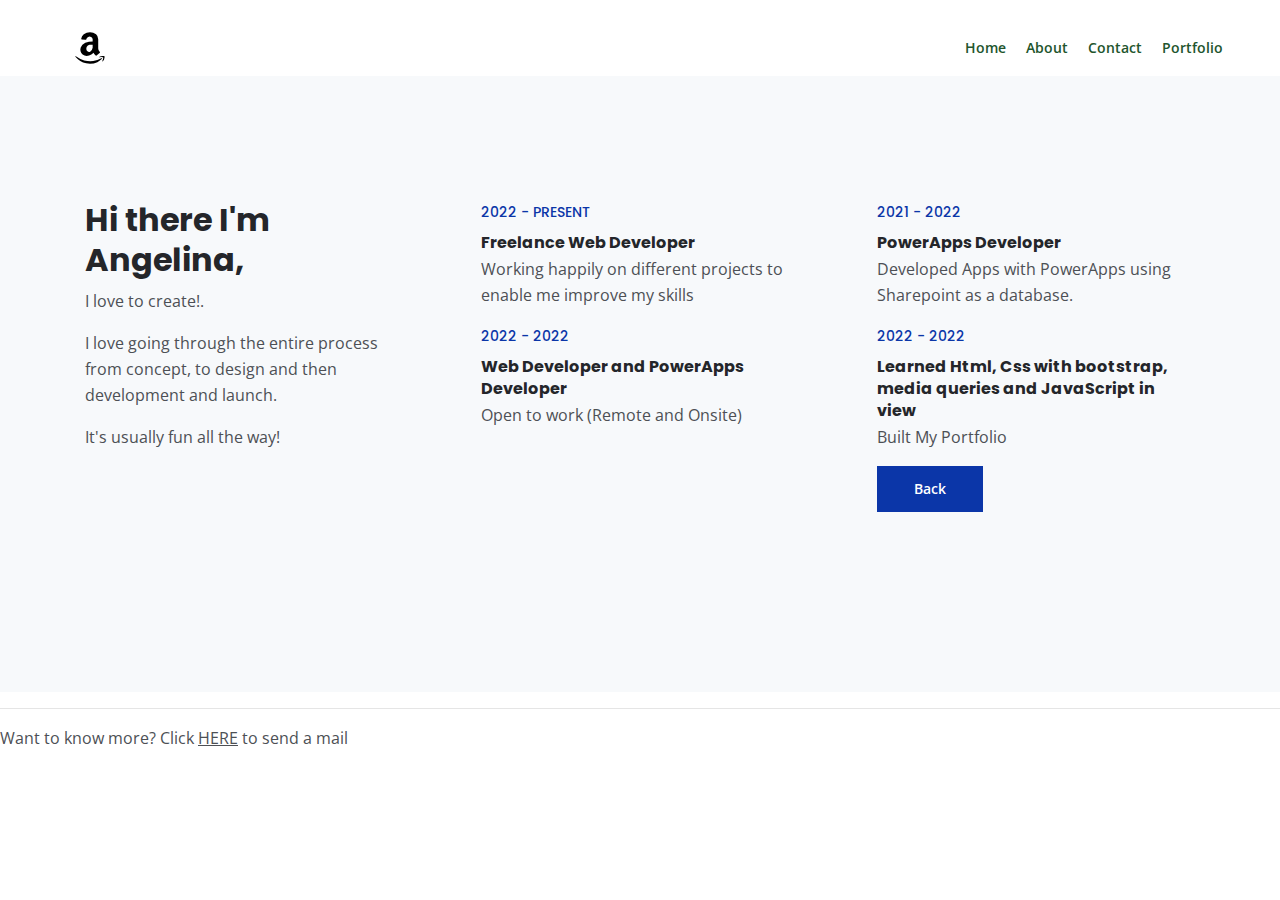
==== commit 0bdd5e01: "update" ====
--- a/about.html
+++ b/about.html
@@ -117,6 +117,8 @@
                         <div class="time">2022 - 2022</div>
                         <h6>Learned Html, Css with bootstrap, media queries and JavaScript in view</h6>
                         <p>Built My Portfolio</p>
+
+                        <a class="btn-solid-reg mb-5" href="index.html">Back</a>
                     </div> <!-- end of text-container -->
                 </div> <!-- end of col -->
             </div> <!-- end of row -->
--- a/css/styles.css
+++ b/css/styles.css
@@ -1282,11 +1282,14 @@
   color: #020f34;
   font-weight: bolder;
 }
+.fine1{
+  width: 100px;
+  border-radius: 50px;
+}
 .fine{
-  height: 4%;
-  width: 6%;
-  border-radius: 3%;
-}
-ul{flex-direction: column;
-
-}
+  width: 20px;
+  border-radius: 10px;
+}
+.resum{
+  background-color: #75a0f0;
+}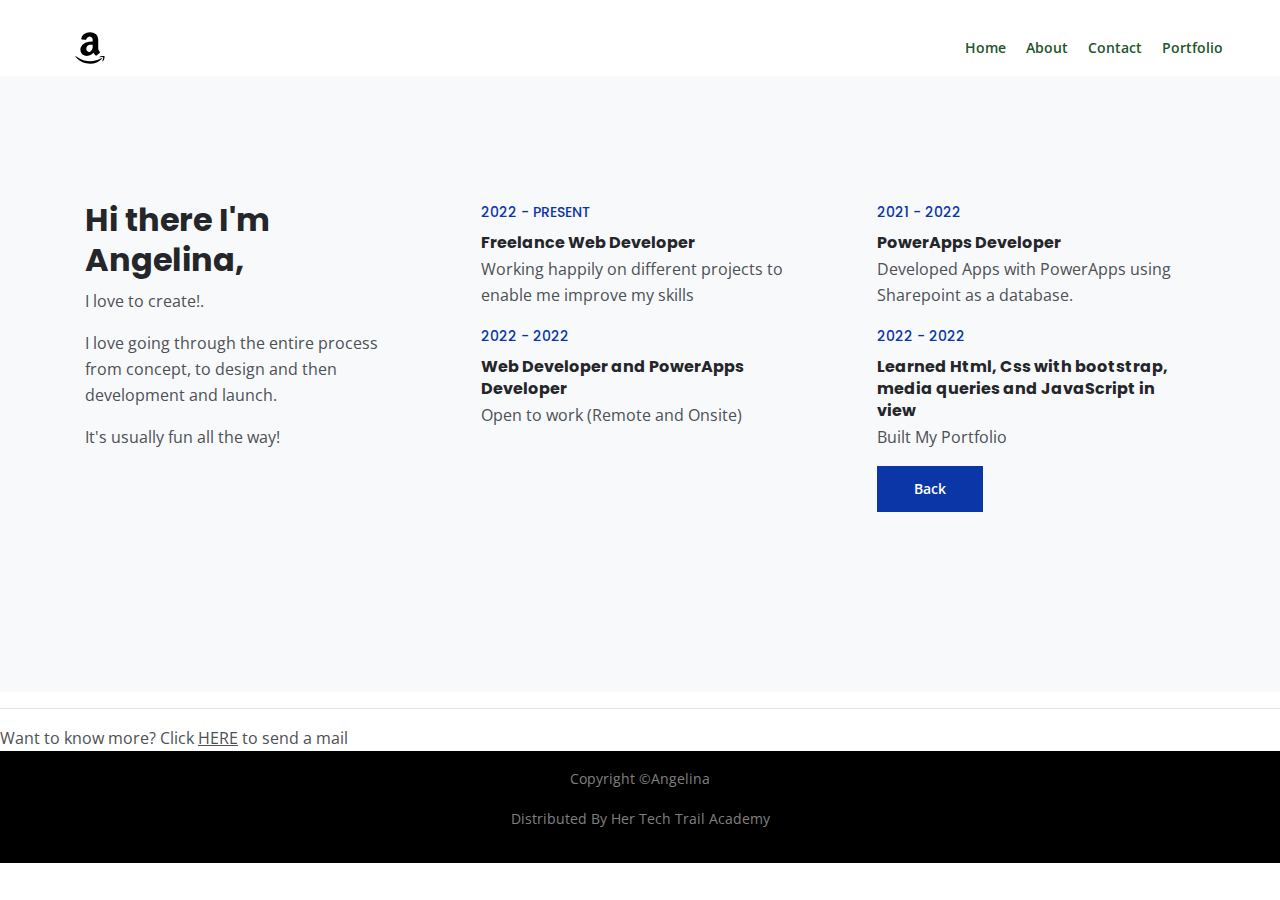
==== commit ac9fed9c: "colour update" ====
--- a/about.html
+++ b/about.html
@@ -128,6 +128,23 @@
 
     <hr class="mail">
     Want to know more? Click <a href="mailto:chimaangelina@gmail.com"target="_blank"><span>HERE</span></a> to send a mail
+    <div class="copyright bg-gray">
+        <div class="container">
+            <div class="row">
+                <div class="col-lg-12"> 
+                    <p class="p-small">Copyright ©Angelina</p>
+                </div> <!-- end of col -->
+            </div> <!-- enf of row -->
+        </div> <!-- end of container -->
 
+        <div class="container">
+            <div class="row">
+                <div class="col-lg-12">
+                    <p class="p-small">Distributed By <a class="no-line" href="hertechtrail.org">Her Tech Trail Academy</a></p>
+                </div> <!-- end of col -->
+            </div> <!-- enf of row -->
+        </div> <!-- end of container -->
+        
+    </div> <!-- end of copyright --> 
 </body>
 </html>--- a/css/styles.css
+++ b/css/styles.css
@@ -902,17 +902,17 @@
 .copyright {
   padding-top: 1rem;
   padding-bottom: 1rem;
-  background-color: #a4bef0;
+  background-color: black;
   text-align: center;
 }
 
 .copyright .p-small {
-  color: #9da6ac;
+  color: grey;
   text-align: center;
 }
 
 .copyright a {
-  color: #9da6ac;
+  color: grey;
 }
 
 /******************************/
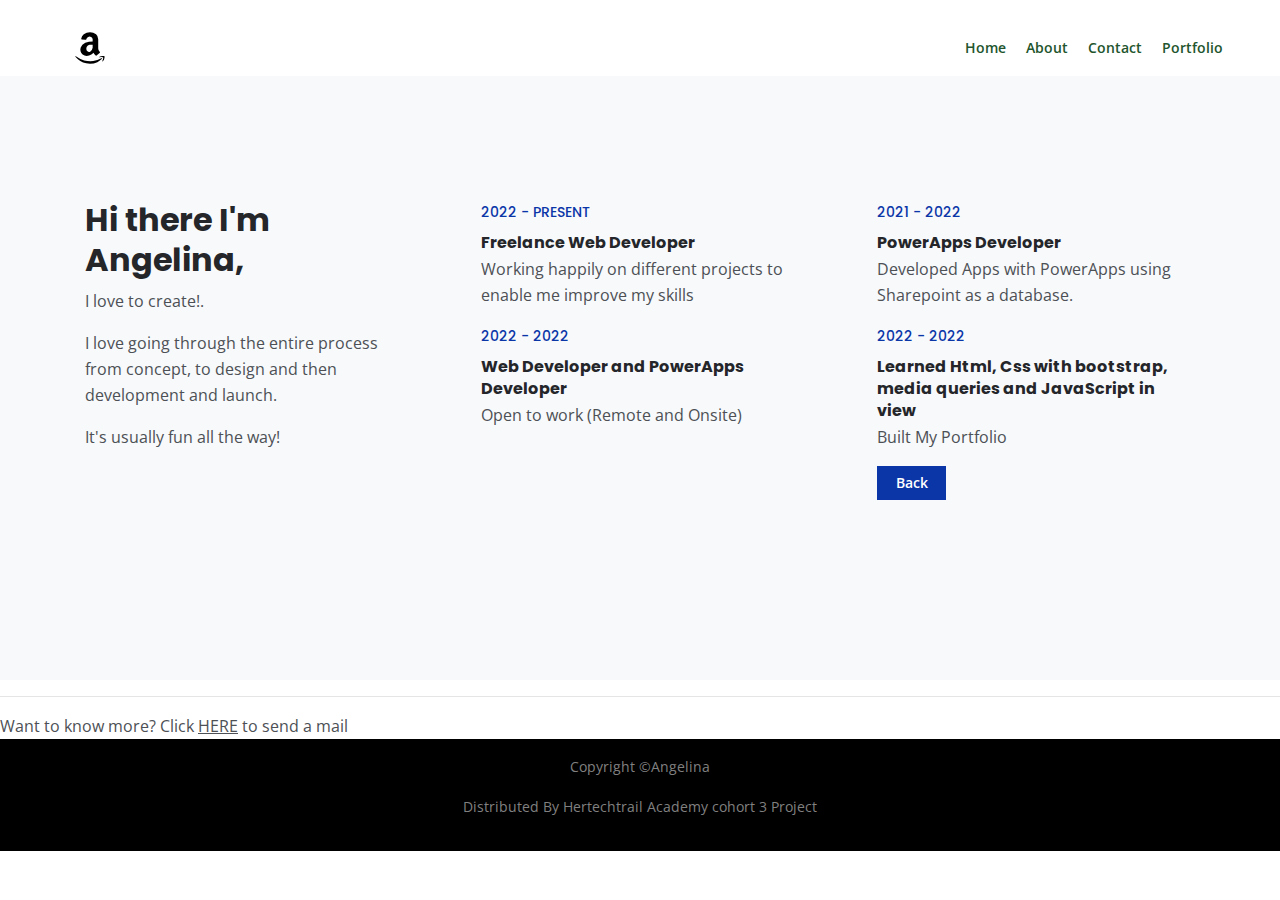
==== commit 6e857e3b: "footer" ====
--- a/about.html
+++ b/about.html
@@ -140,7 +140,7 @@
         <div class="container">
             <div class="row">
                 <div class="col-lg-12">
-                    <p class="p-small">Distributed By <a class="no-line" href="hertechtrail.org">Her Tech Trail Academy</a></p>
+                    <p class="p-small">Distributed By <a class="no-line" href="hertechtrail.org">Hertechtrail Academy cohort 3 Project</a></p>
                 </div> <!-- end of col -->
             </div> <!-- enf of row -->
         </div> <!-- end of container -->
--- a/css/styles.css
+++ b/css/styles.css
@@ -154,7 +154,7 @@
 
 .btn-solid-reg {
   display: inline-block;
-  padding: 1.375rem 2.25rem 1.375rem 2.25rem;
+  padding: 1.0rem 1.1rem 1.0rem 1.1rem;
   border: 1px solid #0b36a8;
   background-color: #0b36a8;
   color: #ffffff;
@@ -173,7 +173,7 @@
 
 .btn-solid-lg {
   display: inline-block;
-  padding: 1.625rem 2.625rem 1.625rem 2.625rem;
+  padding: 1.0rem 1.5rem 1.0rem 1.5rem;
   border: 1px solid #0b36a8;
   background-color: #0b36a8;
   color: #ffffff;
@@ -1290,6 +1290,3 @@
   width: 20px;
   border-radius: 10px;
 }
-.resum{
-  background-color: #75a0f0;
-}